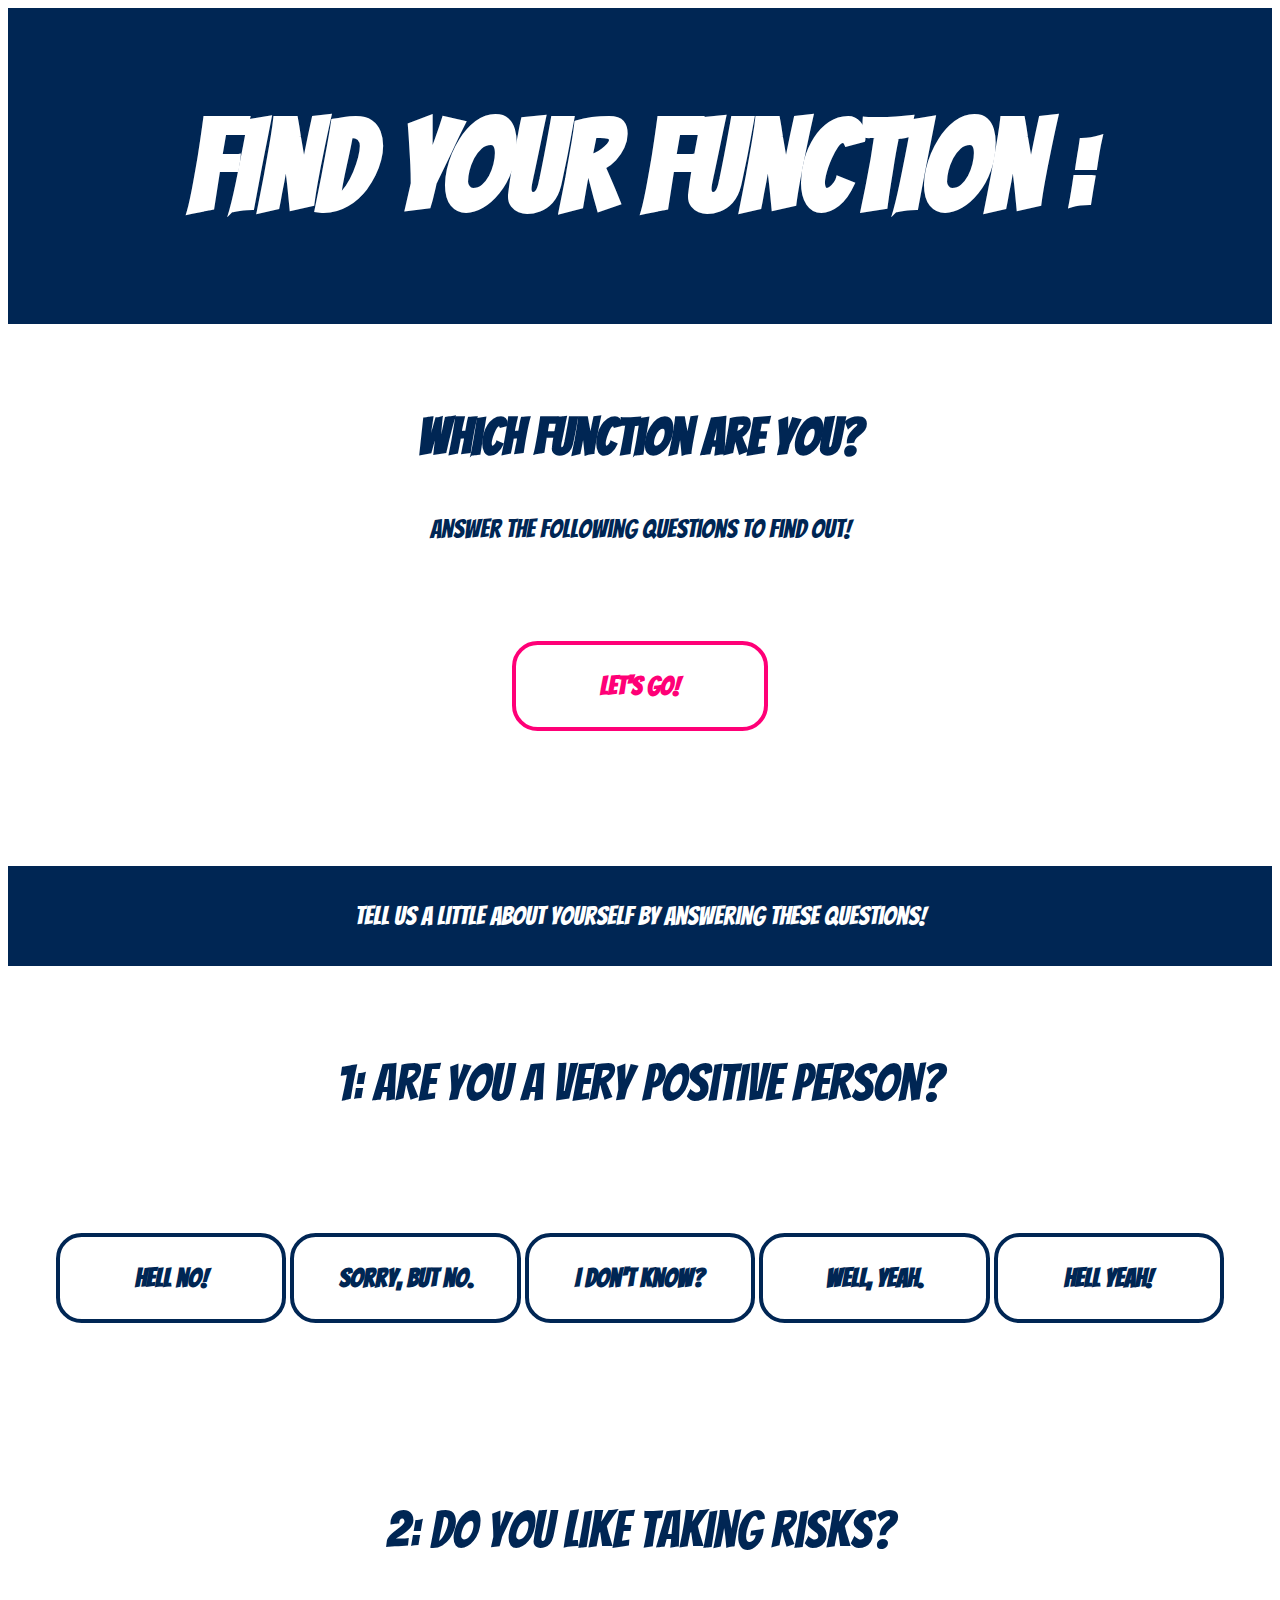
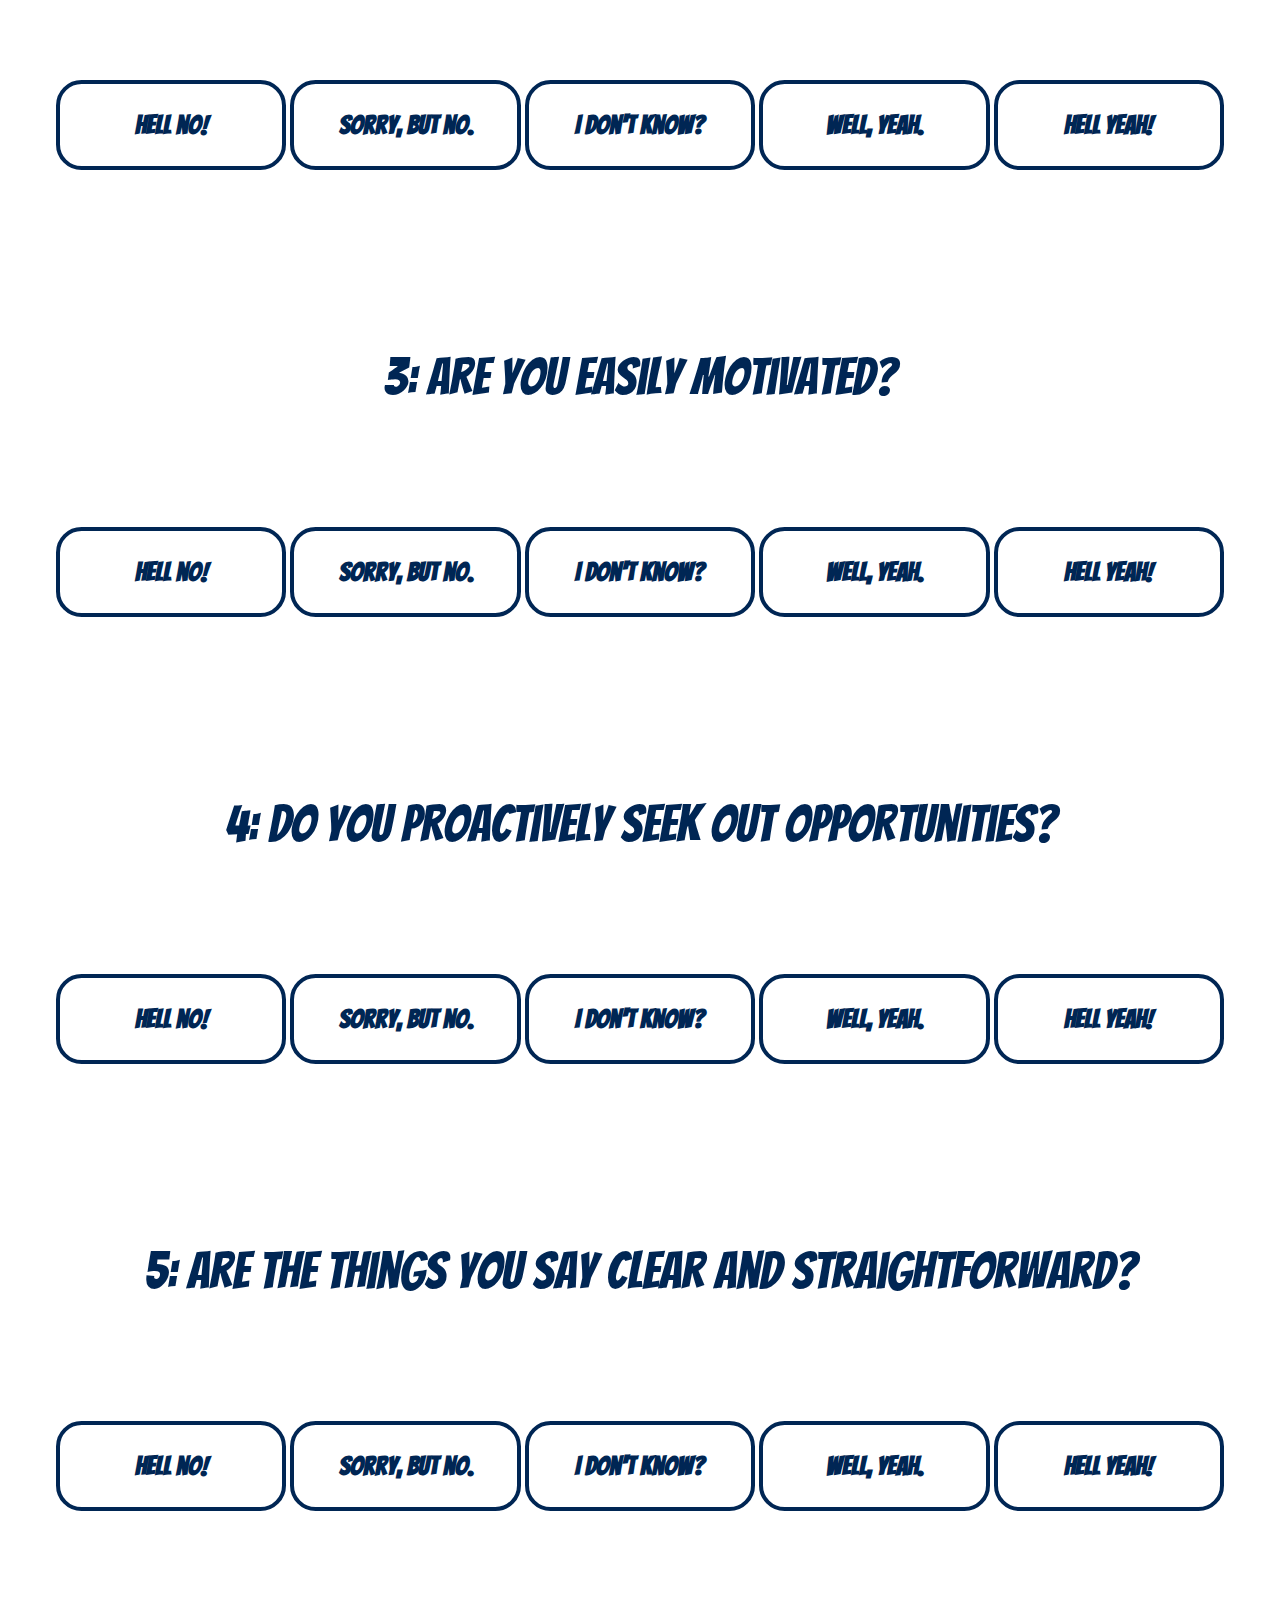
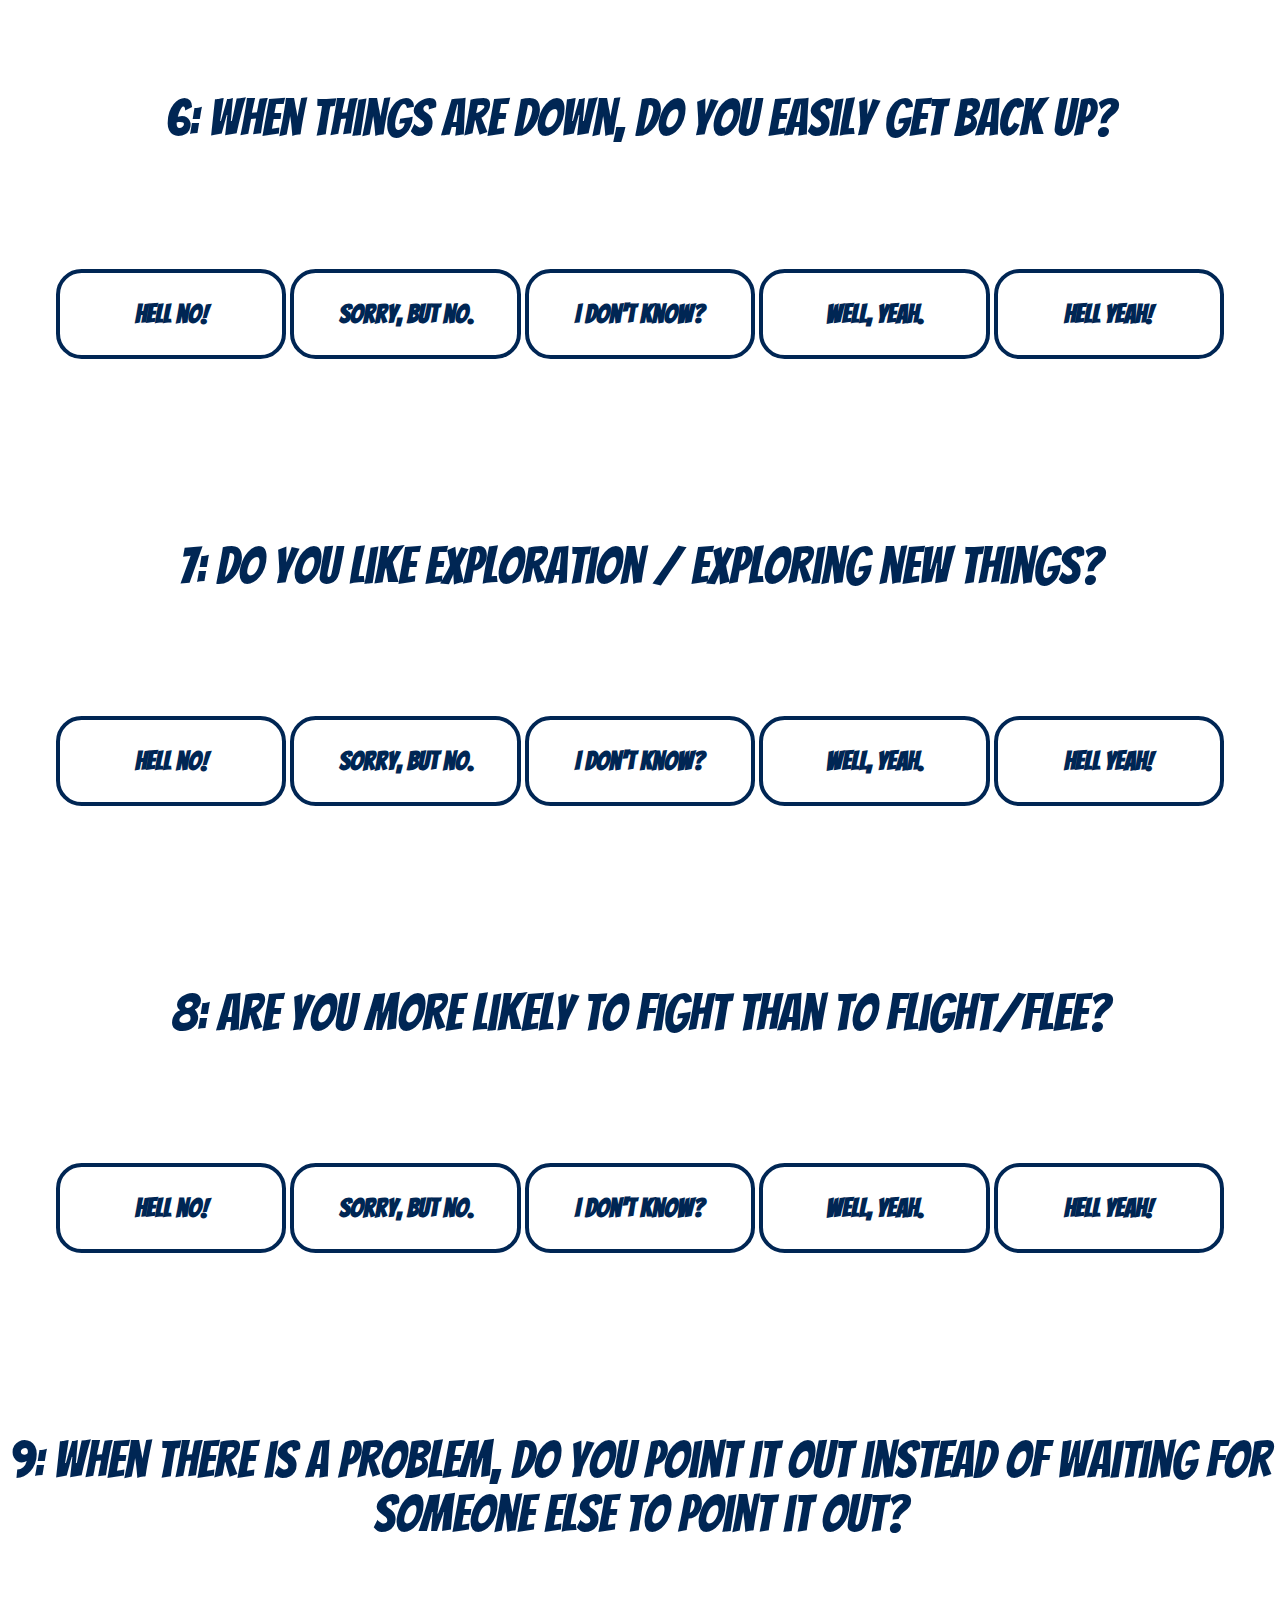
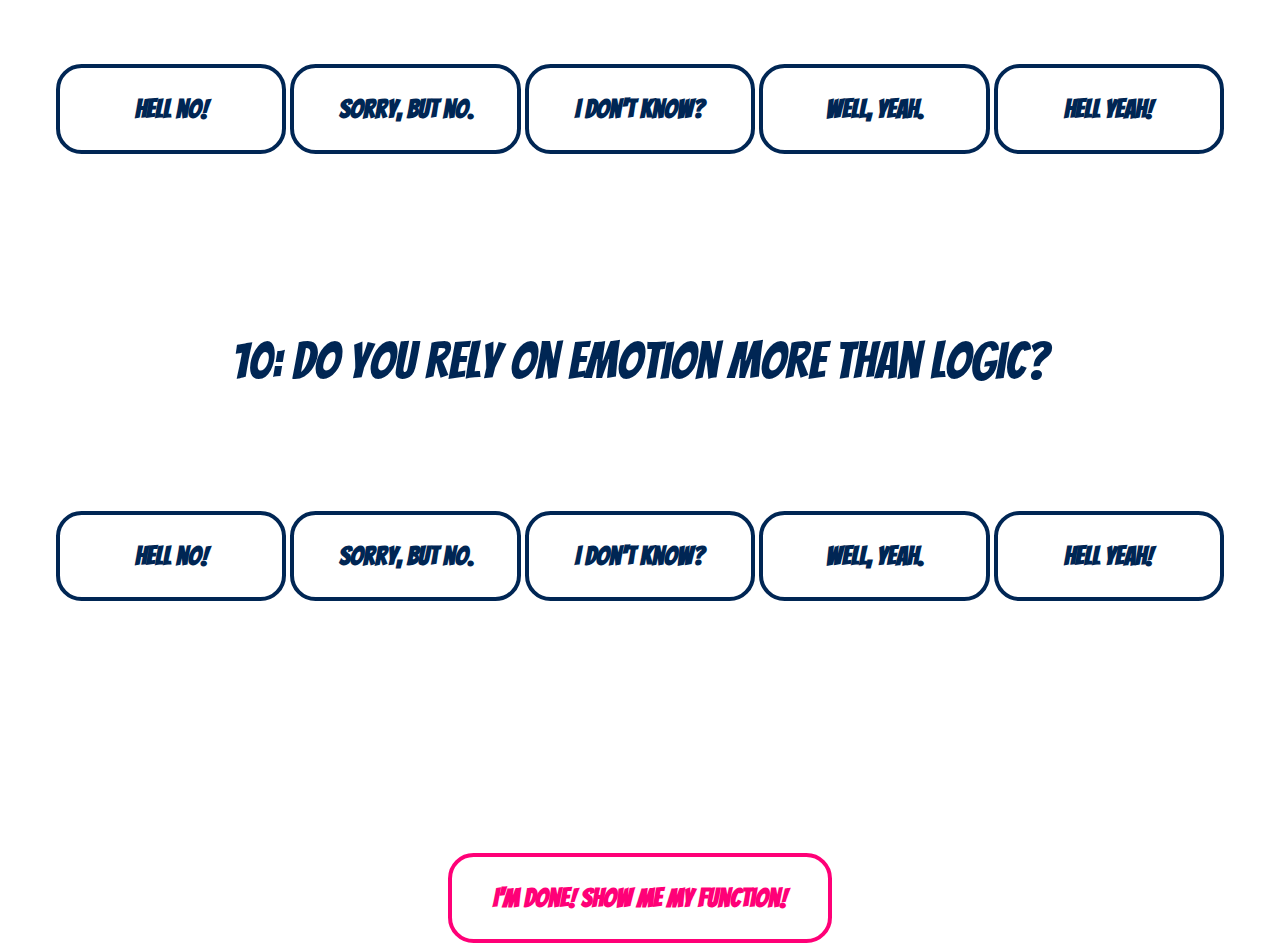
==== index.html @ d9165999 "Initial commit" ====
<!DOCTYPE html>
<head>
    <title> Find Your Function! </title>
    <script src="definitions.js"></script>
    <script src="questions.js"></script>
    <script src="sketch.js" defer></script>
    <link rel="stylesheet" type="text/css" href="style.css">

    <!-- GOOGLE FONTS -->
    <link rel="preconnect" href="https://fonts.googleapis.com">
    <link rel="preconnect" href="https://fonts.gstatic.com" crossorigin>
    <link href="https://fonts.googleapis.com/css2?family=Bangers&display=swap" rel="stylesheet"> 

</head>

<body>

    <h1 class="Title">FIND YOUR FUNCTION :</h1>
    <h3 class="Subtitle">which function are you?</h3>

    <p class="Subsubtitle">Answer the following questions to find out!</p>

    <div style="text-align:center;">
        <button class="button learnMore" onclick="letsGoScroll()">Let's Go!</button>
    </div>

    <p class="Subsubtitle dark" style="margin-top: 15vh" id="scrollTarget">
        Tell us a little about yourself by answering these questions!
    </p>

    <p id="QuestionsContainer"></p>
    
    <div style="text-align:center;">
        <button class="button done" onclick="calculatePoints()">
            I'm done! Show me my function!
        </button>
    </div>

</body>
---- style.css ----
body {
    background-color:#ffffff;
}

.Title{
    font-family: 'Bangers', cursive;
    font-size: 10vw;
    display: flex;
    justify-content: center;
    background-color: #002654;
    padding: 10vh;
    color: #FFFFFF;
    margin-top: 0;
}

.Subtitle {
    font-family: 'Bangers', cursive;
    font-size: 4vw;
    display: flex;
    justify-content: center;
    color: #002654;
}

.Subsubtitle {
    font-family: 'Bangers', cursive;
    font-size: 2vw;
    display: flex;
    justify-content: center;
    color: #002654;
}

.dark {
    background-color: #002654;
    color: #FFFFFF;
    padding-top: 4vh;
    padding-bottom: 4vh;
}

.Question {
    font-family: 'Bangers', cursive;
    font-size: 4vw;
    display: flex;
    justify-content: center;
    color: #002654;
    text-align: center;
}

.button {
    width: 20vw;
    height: 10vh;
    border: none;
    color: white;
    padding: 1vh 1vw;
    text-align: center;
    text-decoration: none;
    display: inline-block;
    font-size: 4vw;
    margin-top: 8vh;
    transition-duration: 0.2s;
    cursor: pointer;
}

.learnMore {
    font-family: 'Bangers', cursive;
    background-color: #ffffff;
    color: #ff0077;
    border: 4px solid #ff0077;
    align-self: center;
    font-size:2vw;
    font-weight: 600;
    border-radius: 2vw;
}

.learnMore:hover {
    background-color: #ff0077;
    color: #ffffff;
}

.answer {
    width: 18vw;
    font-family: 'Bangers', cursive;
    background-color: #ffffff;
    color: #002654;
    border: 4px solid #002654;
    font-size:2vw;
    font-weight: 600;
    border-radius: 2vw;
    display:inline-block;
}

.answer:hover {
    background-color: #002654;
    color: #ffffff;
}

.selected {
    background-color: #ff0077;
    color: #ffffff;
}

.selected:hover {
    background-color: #ff0077;
    color: #ffffff;
}

.done {
    width: 30vw;
    font-family: 'Bangers', cursive;
    background-color: #ffffff;
    color: #ff0077;
    border: 4px solid #ff0077;
    align-self: center;
    font-size:2vw;
    font-weight: 600;
    border-radius: 2vw;
}

.done:hover {
    background-color: #ff0077;
    color: #ffffff;
}

.QuestionContainer {
    margin-top: 10vh; 
    margin-bottom: 20vh
}

.math {
    font-size: 3vw;
}

img {
    width: 60vw;
    height: 42.6vw; /* images are 2028x1440 */
}
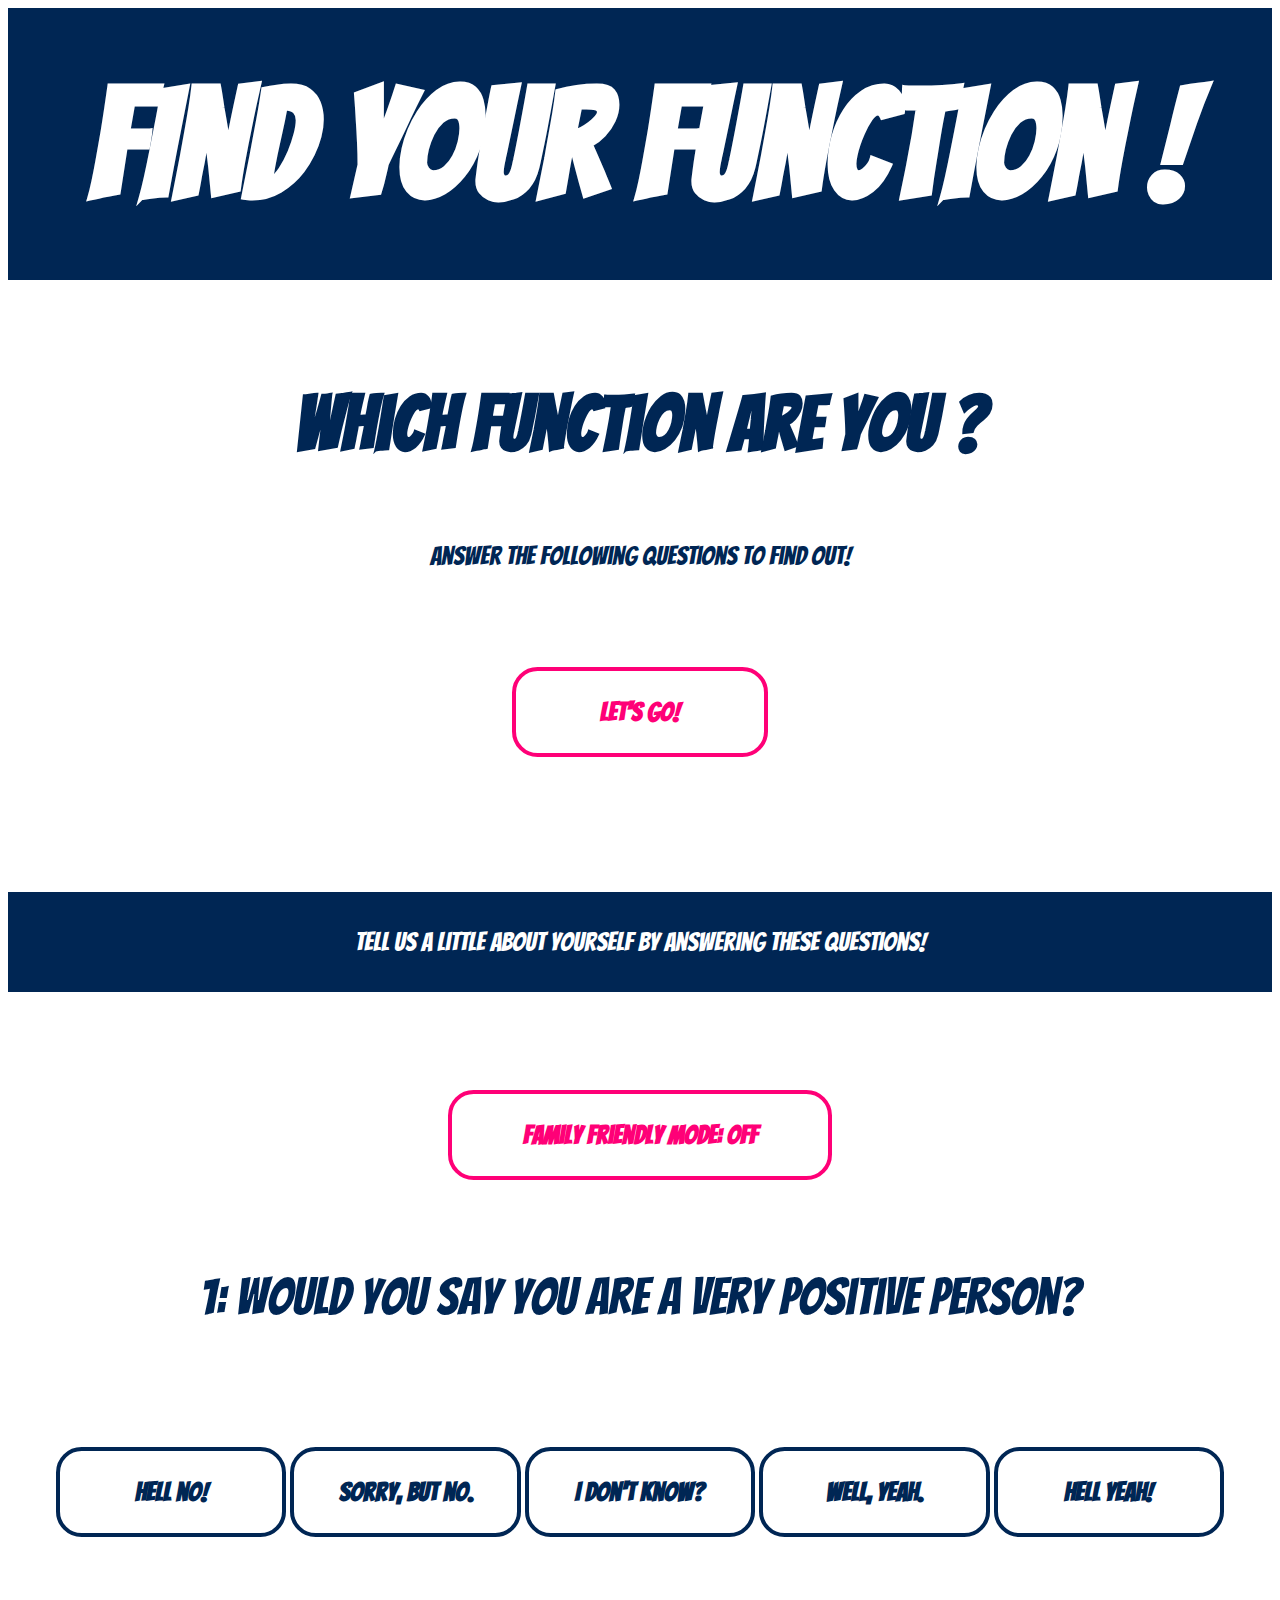
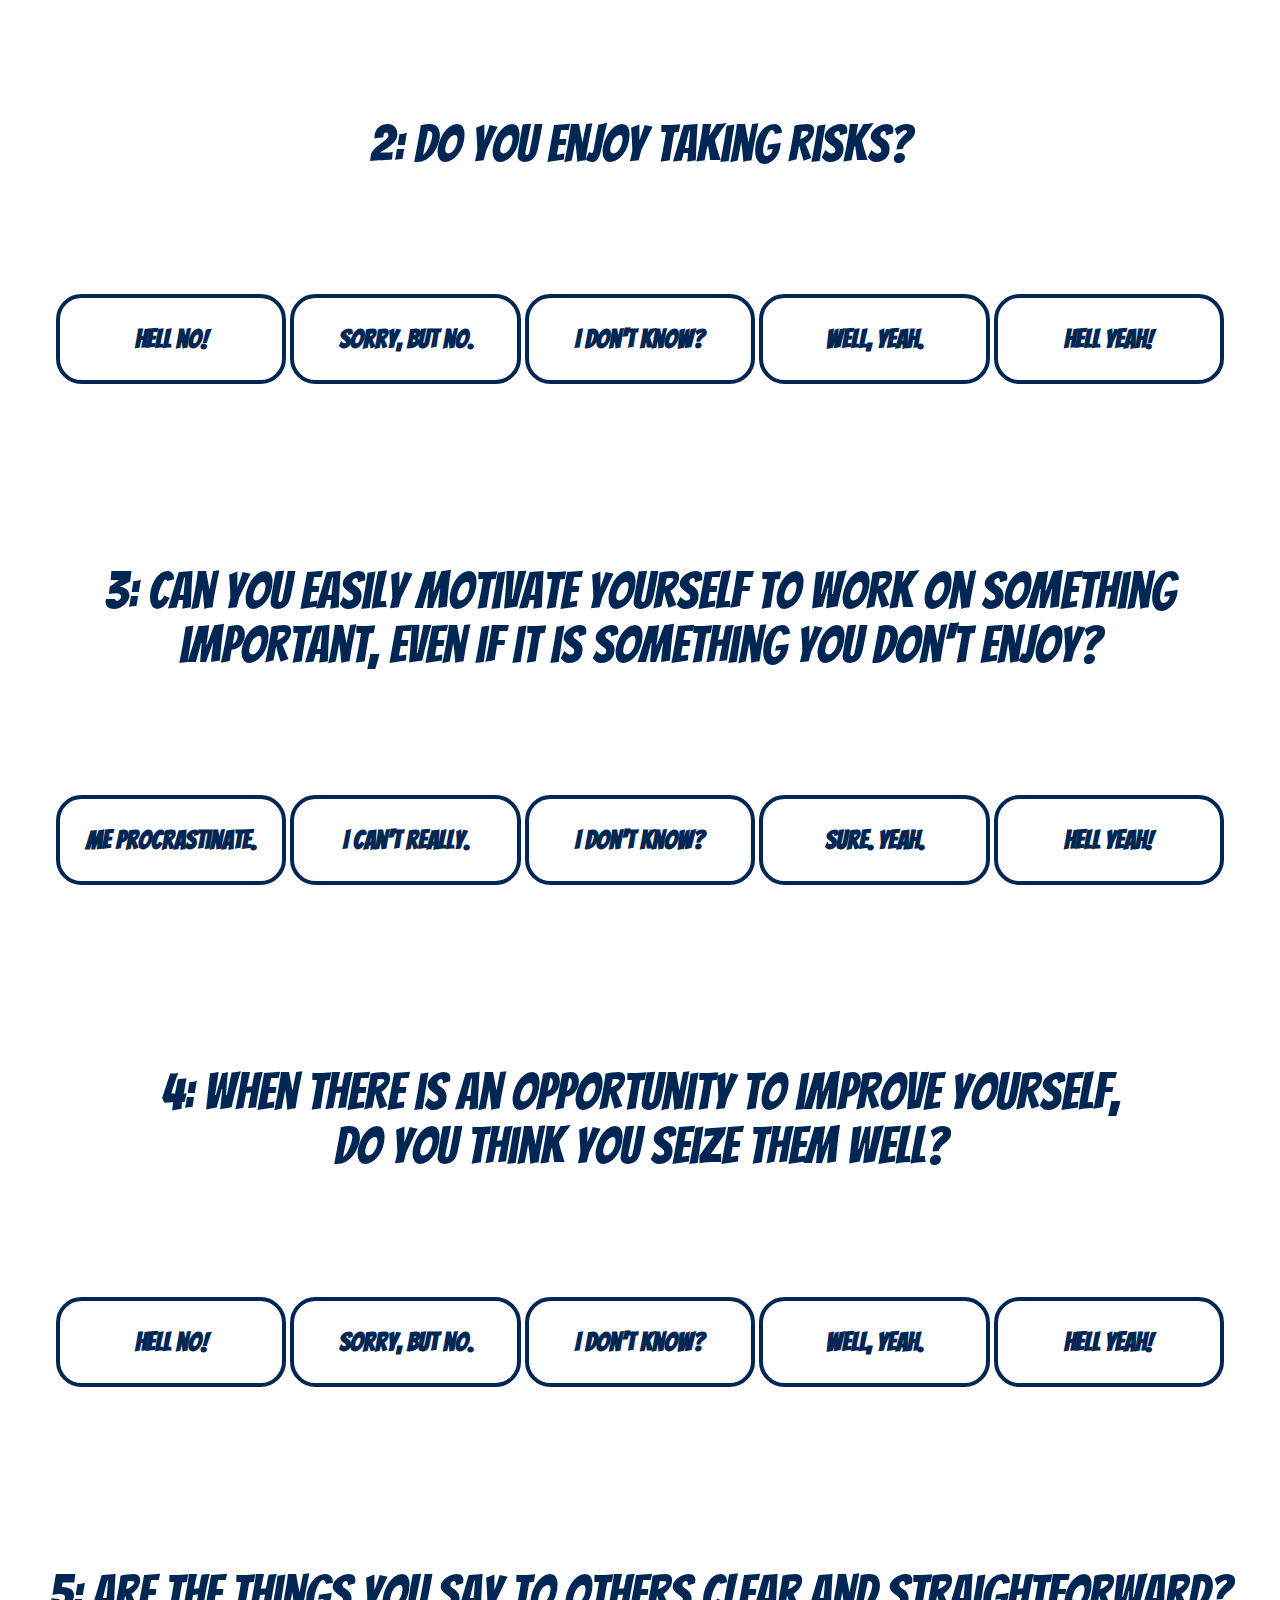
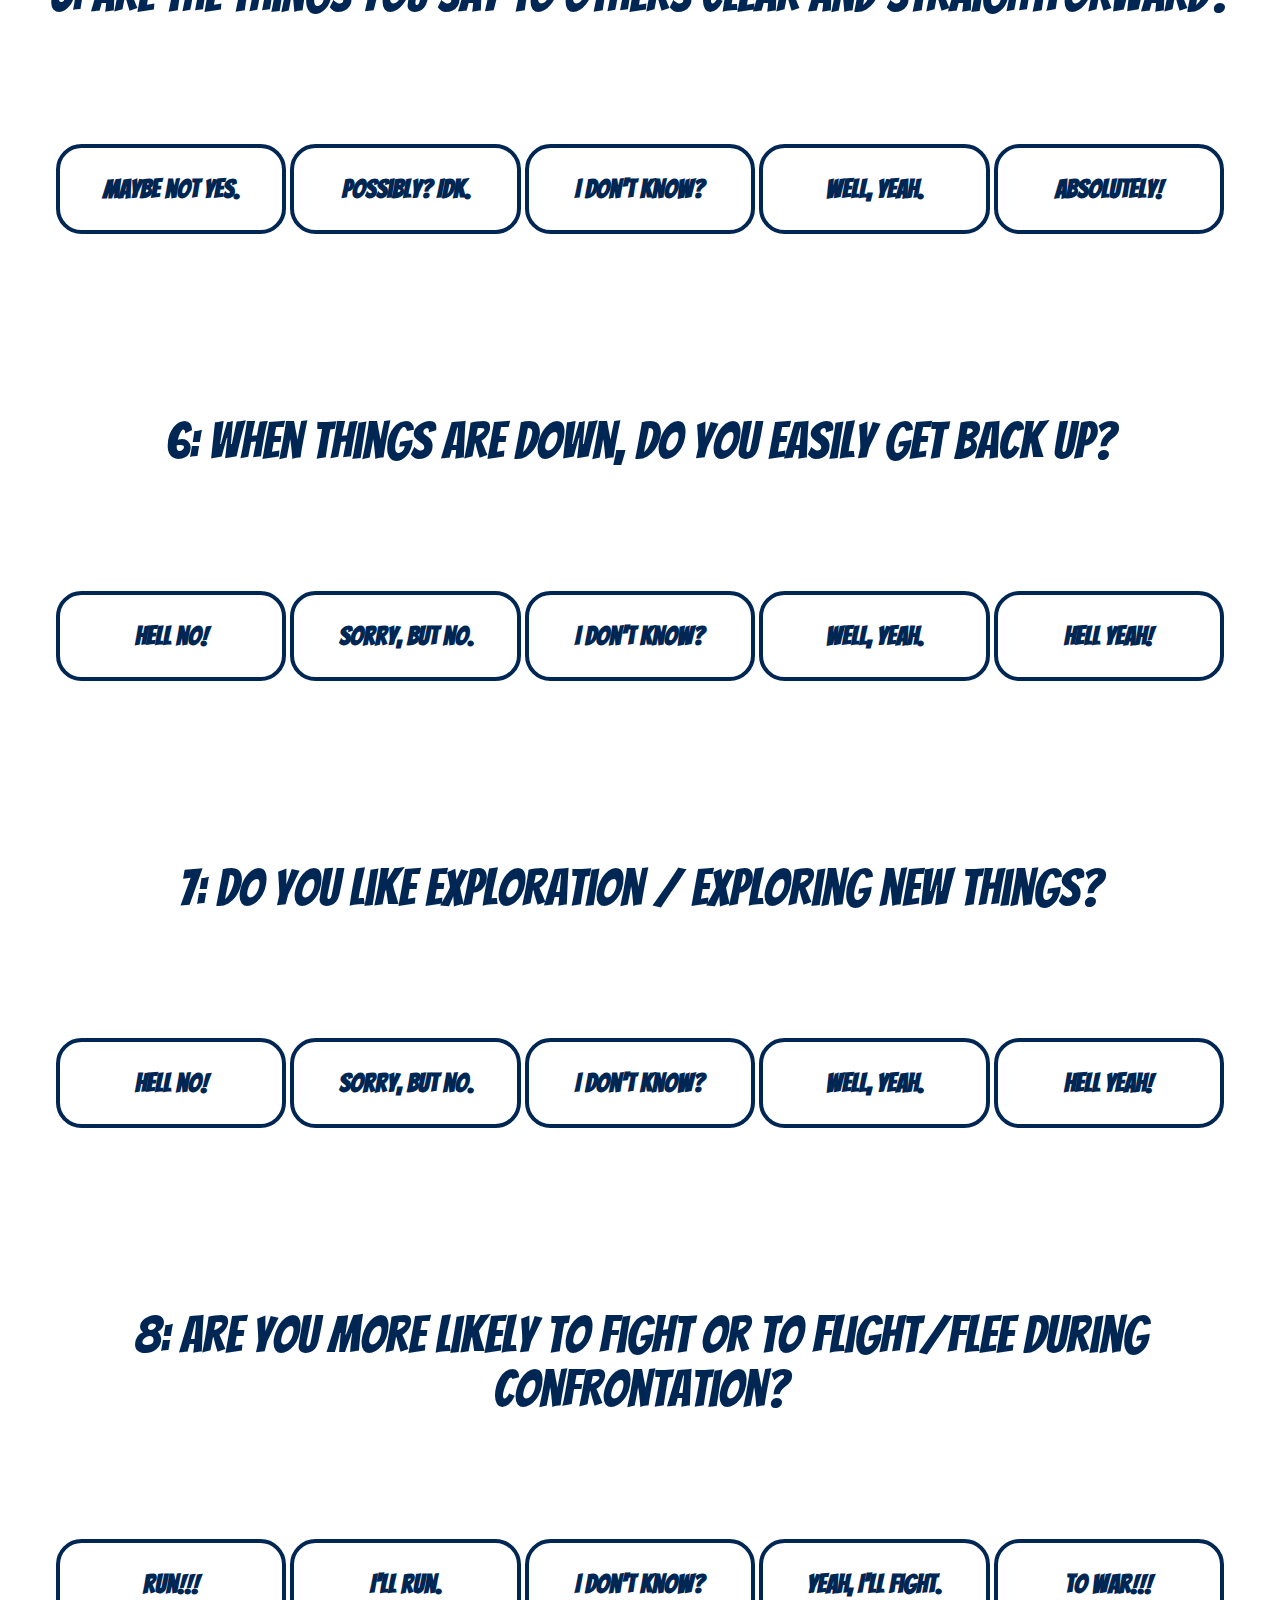
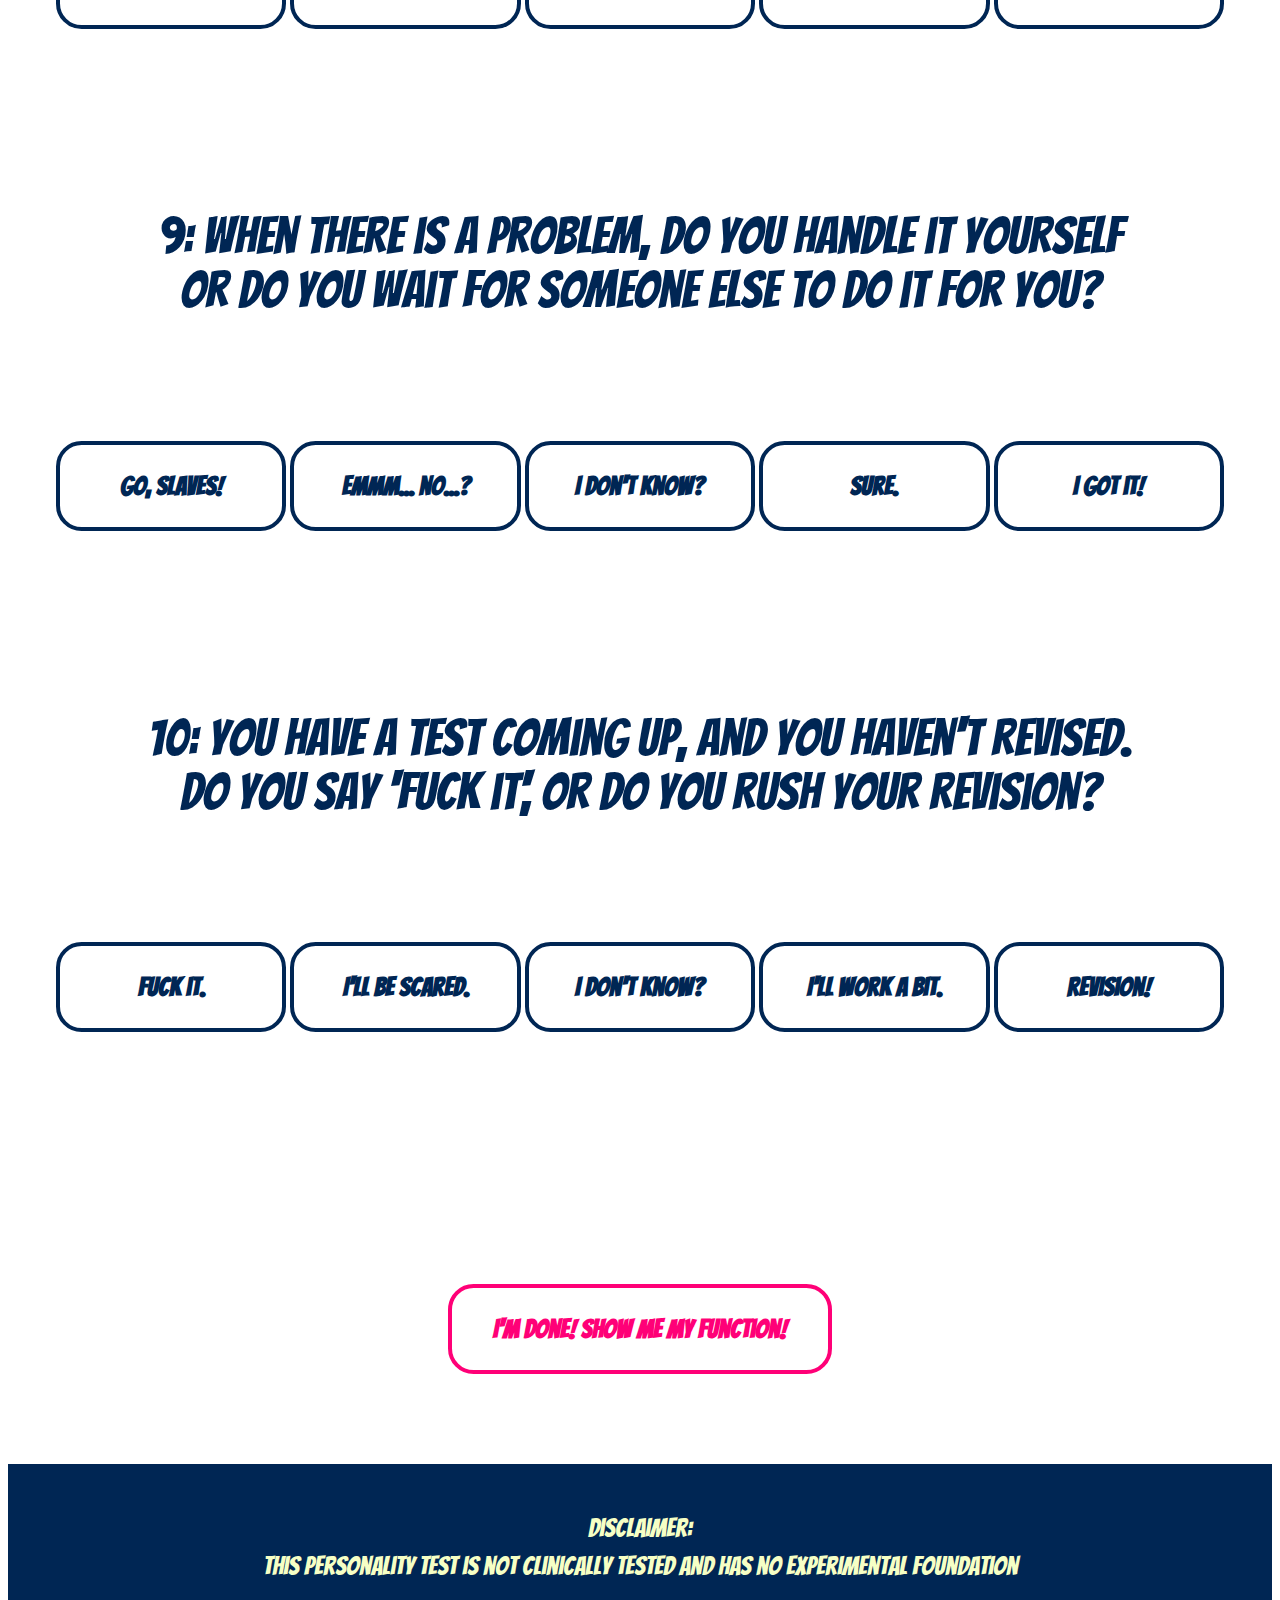
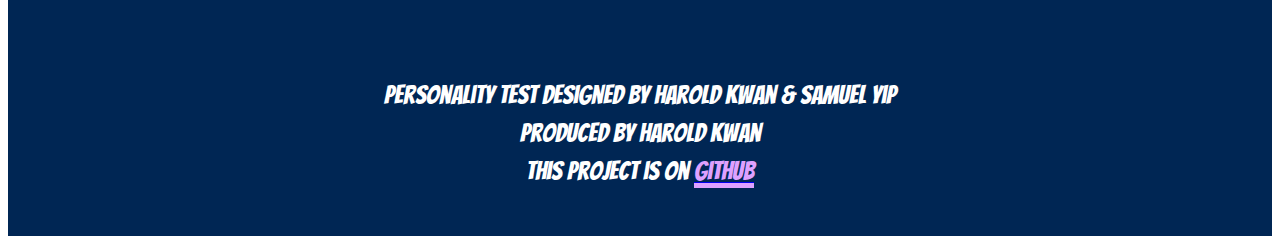
==== commit fbfb10d7: "Changed algorithm" ====
--- a/index.html
+++ b/index.html
@@ -15,8 +15,8 @@
 
 <body>
 
-    <h1 class="Title">FIND YOUR FUNCTION :</h1>
-    <h3 class="Subtitle">which function are you?</h3>
+    <h1 class="Title">FIND YOUR FUNCTION !</h1>
+    <h3 class="Subtitle">which function are you ?</h3>
 
     <p class="Subsubtitle">Answer the following questions to find out!</p>
 
@@ -28,6 +28,12 @@
         Tell us a little about yourself by answering these questions!
     </p>
 
+    <div style="text-align:center;">
+        <button class="button censorButtonOn" onclick="toggleCensor()" id="censorButton">
+            Family Friendly Mode: ON
+        </button>
+    </div>
+
     <p id="QuestionsContainer"></p>
     
     <div style="text-align:center;">
@@ -36,4 +42,21 @@
         </button>
     </div>
 
+    <div class="footer">
+        <div style="margin-bottom: 10vh; color: #f6ffc5">
+            Disclaimer:
+            <br>
+            This personality test is not clinically tested and has no experimental foundation
+        </div>
+
+        Personality test designed by Harold Kwan & Samuel Yip
+        <br>
+        Produced by Harold Kwan
+        <br>
+        This project is on
+        <a href="https://github.com/brainstormerjr/FIndYourFunction" target="_blank">
+            <u style="color: #dea1ff; text-decoration-thickness: 5px;">GitHub</u>
+        </a>
+    </div>
+
 </body>--- a/style.css
+++ b/style.css
@@ -4,18 +4,19 @@
 
 .Title{
     font-family: 'Bangers', cursive;
-    font-size: 10vw;
+    font-size: 12vw;
     display: flex;
     justify-content: center;
     background-color: #002654;
-    padding: 10vh;
+    /* background-color: #ff0077; */
+    padding: 6vh;
     color: #FFFFFF;
     margin-top: 0;
 }
 
 .Subtitle {
     font-family: 'Bangers', cursive;
-    font-size: 4vw;
+    font-size: 6vw;
     display: flex;
     justify-content: center;
     color: #002654;
@@ -132,4 +133,49 @@
 img {
     width: 60vw;
     height: 42.6vw; /* images are 2028x1440 */
+}
+
+.footer {
+    text-align:center;
+    background-color:#002654;
+    font-family: 'Bangers', cursive;
+    font-size: 2vw;
+    margin-top: 10vh;
+    padding: 5vh;
+    color:#ffffff;
+    line-height: 3vw;
+}
+
+.censorButtonOn {
+    width: 30vw;
+    font-family: 'Bangers', cursive;
+    background-color: #ffffff;
+    color: #00c527;
+    border: 4px solid #00c527;
+    align-self: center;
+    font-size:2vw;
+    font-weight: 600;
+    border-radius: 2vw;
+}
+
+.censorButtonOn:hover {
+    background-color: #00c527;
+    color: #ffffff;
+}
+
+.censorButtonOff {
+    width: 30vw;
+    font-family: 'Bangers', cursive;
+    background-color: #ffffff;
+    color: #ff0077;
+    border: 4px solid #ff0077;
+    align-self: center;
+    font-size:2vw;
+    font-weight: 600;
+    border-radius: 2vw;
+}
+
+.censorButtonOff:hover {
+    background-color: #ff0077;
+    color: #ffffff;
 }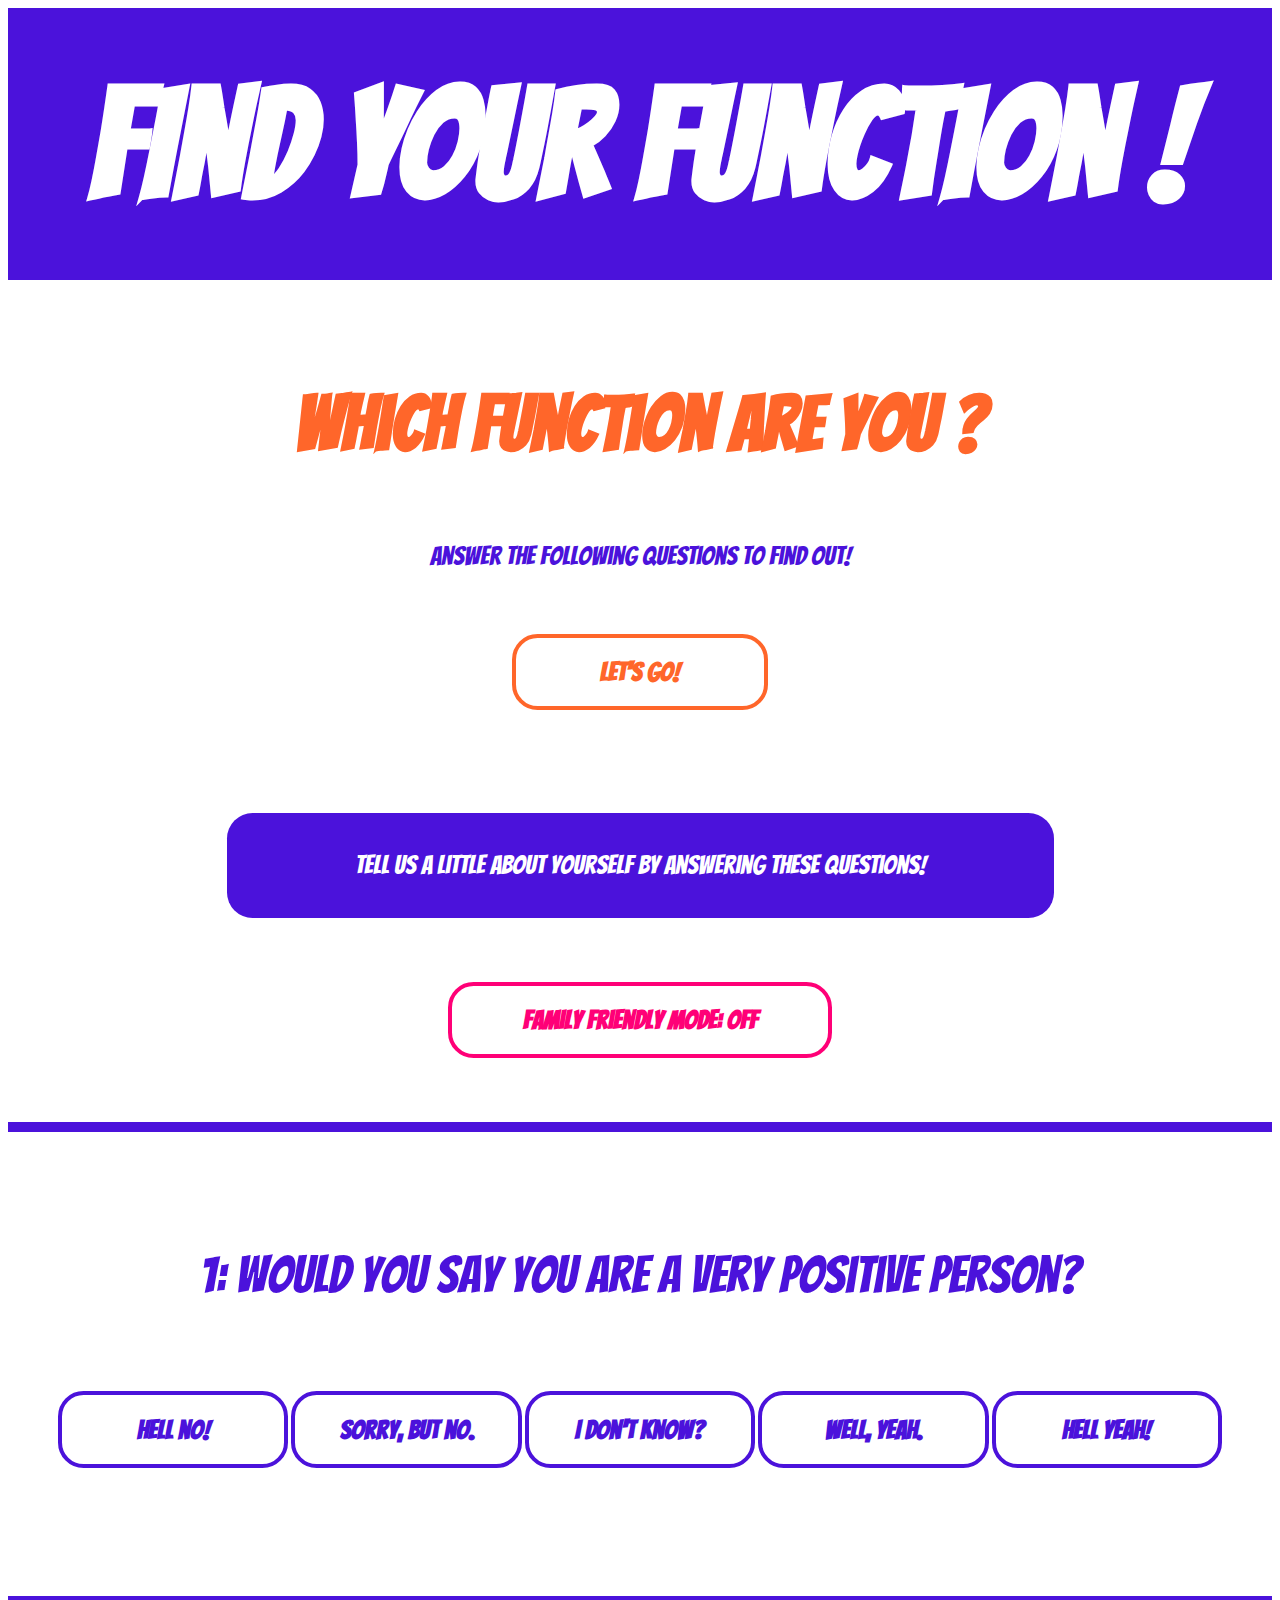
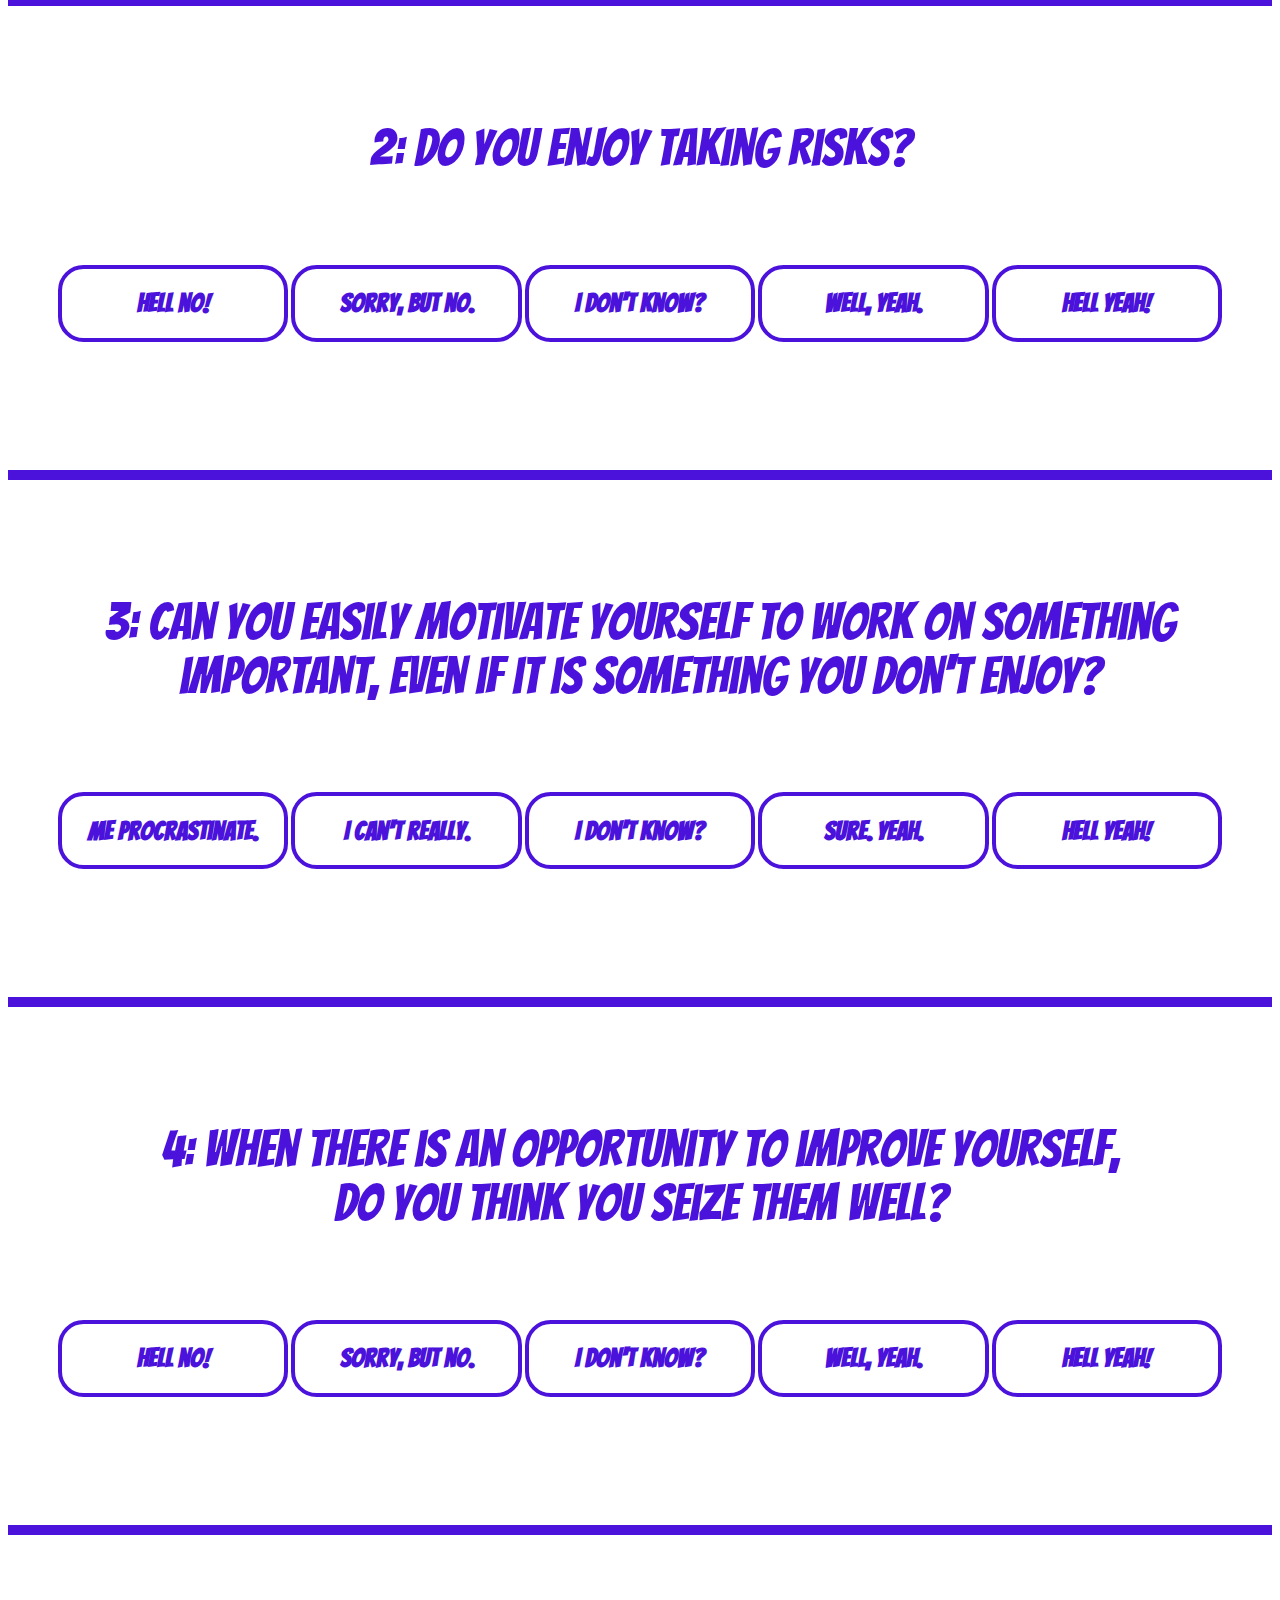
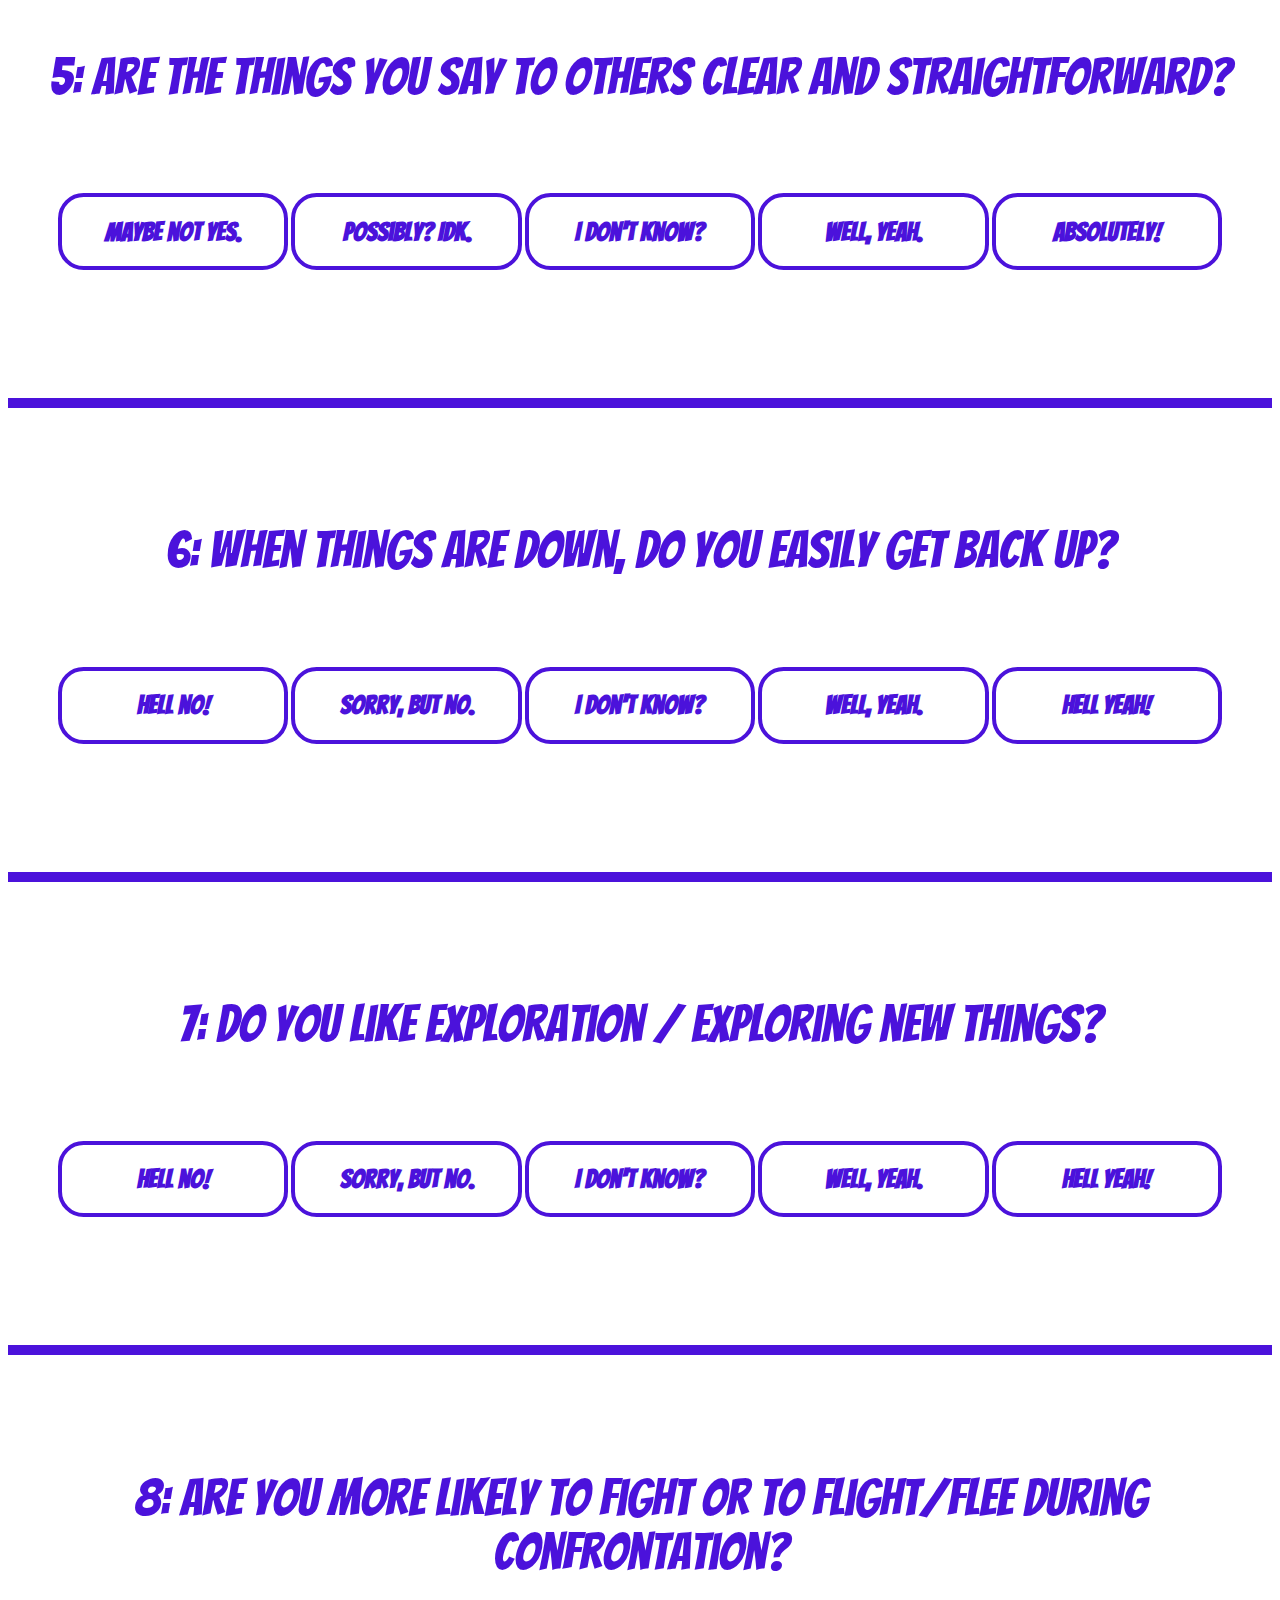
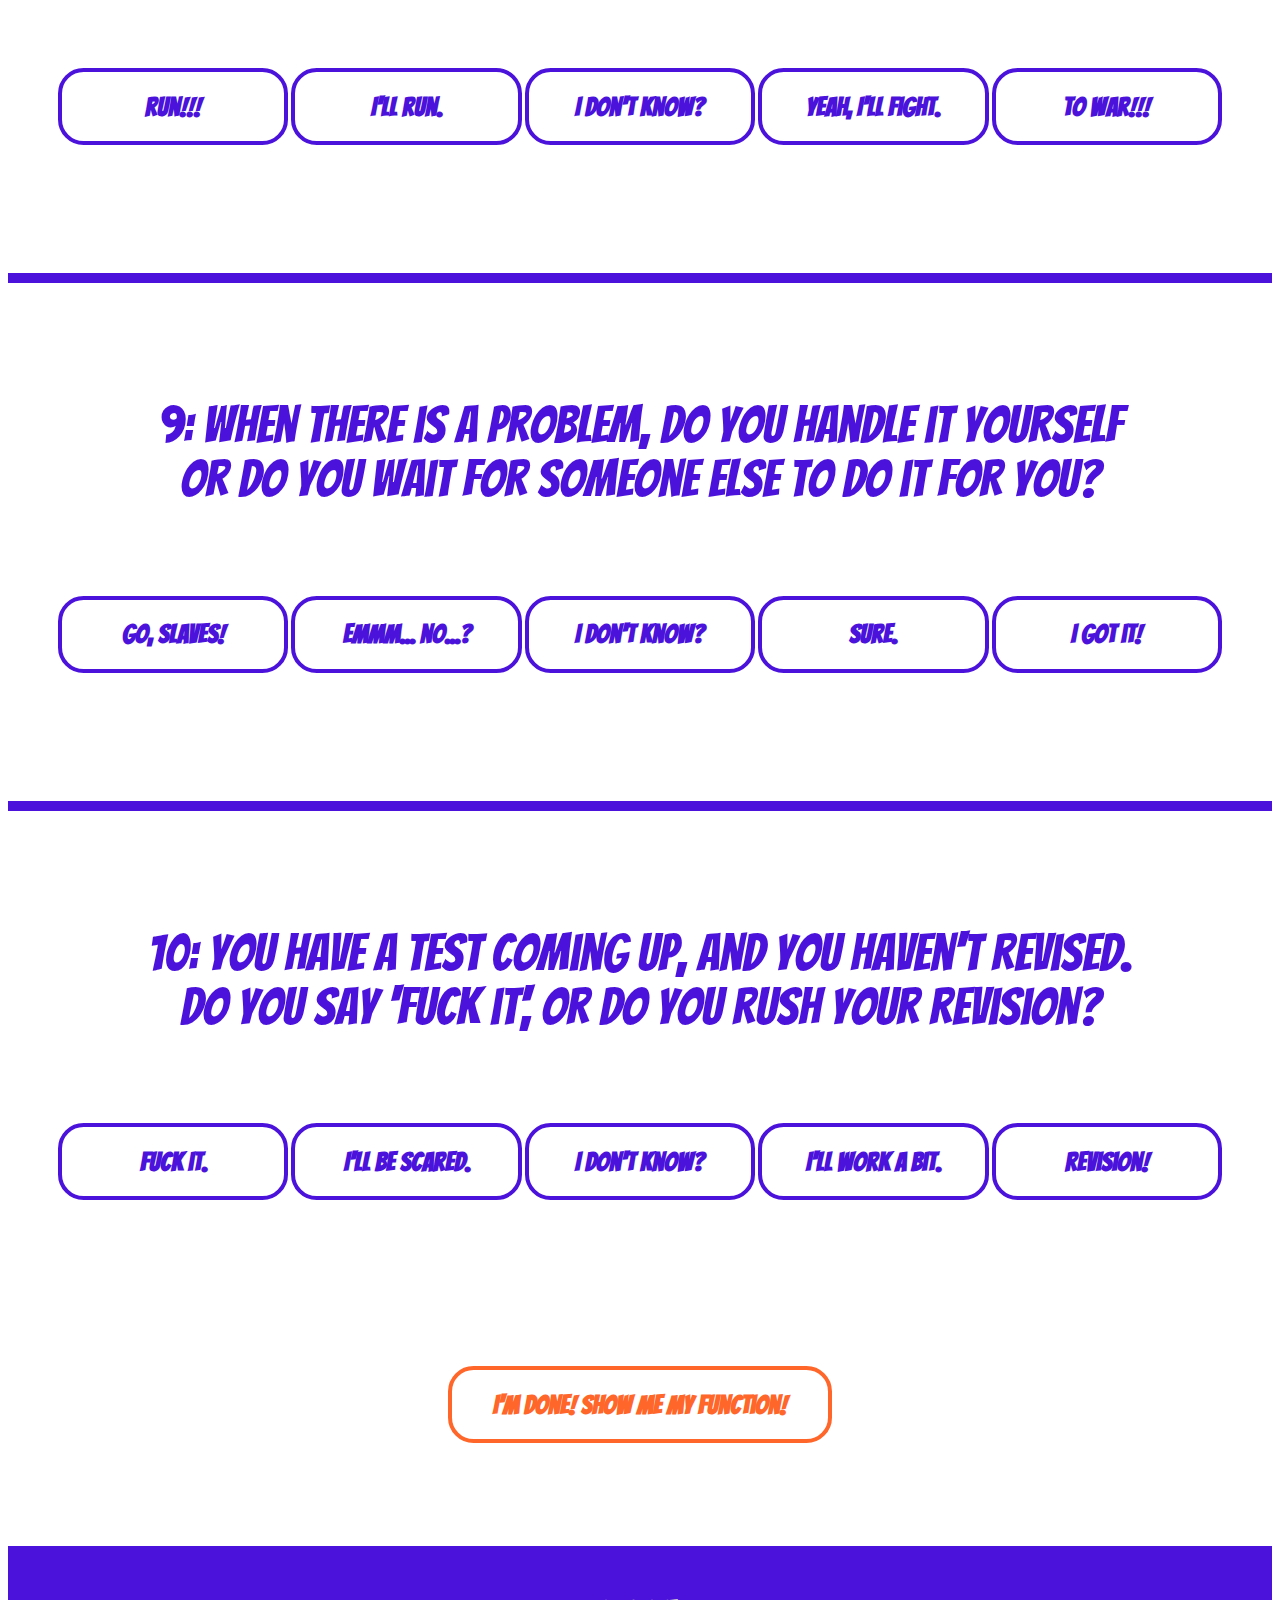
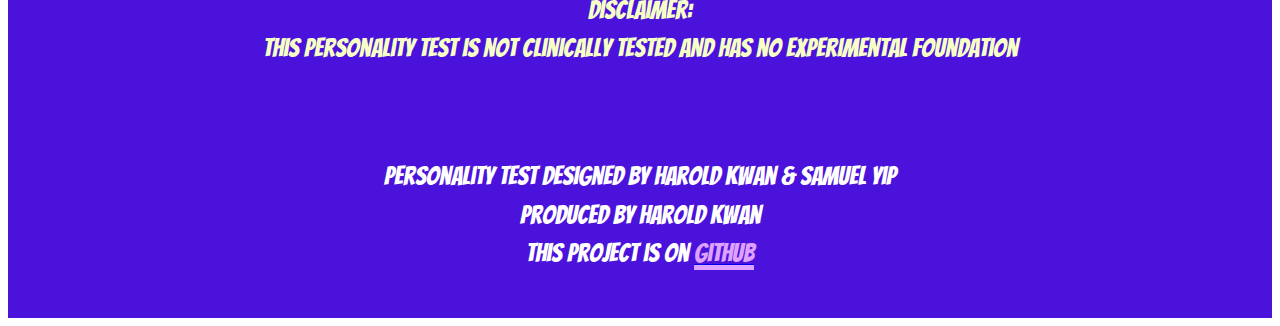
==== commit c4b81948: "UI Overhaul" ====
--- a/index.html
+++ b/index.html
@@ -2,7 +2,6 @@
 <head>
     <title> Find Your Function! </title>
     <script src="definitions.js"></script>
-    <script src="questions.js"></script>
     <script src="sketch.js" defer></script>
     <link rel="stylesheet" type="text/css" href="style.css">
 
@@ -15,7 +14,7 @@
 
 <body>
 
-    <h1 class="Title">FIND YOUR FUNCTION !</h1>
+    <h1 class="Title" id="Title">FIND YOUR FUNCTION !</h1>
     <h3 class="Subtitle">which function are you ?</h3>
 
     <p class="Subsubtitle">Answer the following questions to find out!</p>
@@ -24,7 +23,7 @@
         <button class="button learnMore" onclick="letsGoScroll()">Let's Go!</button>
     </div>
 
-    <p class="Subsubtitle dark" style="margin-top: 15vh" id="scrollTarget">
+    <p class="Subsubtitle dark" style="margin-top: 8vw;" id="scrollTarget">
         Tell us a little about yourself by answering these questions!
     </p>
 
--- a/style.css
+++ b/style.css
@@ -1,54 +1,59 @@
+:root {
+    --background-color: #ffffff;
+    --main-color: #4b12db;
+    --main-color-semitransparent: #4b12db;
+    --main-color-semisemitransparent: #4b12db25;
+    --accent-color: #ff662a;
+    --green-color: #00c527;
+    --red-color: #ff0077;
+}
+
 body {
-    background-color:#ffffff;
+    background-color: var(--background-color);
+    font-family: 'Bangers', cursive;
+    text-align: center;
+    justify-content: center;
 }
 
 .Title{
-    font-family: 'Bangers', cursive;
     font-size: 12vw;
-    display: flex;
-    justify-content: center;
-    background-color: #002654;
-    /* background-color: #ff0077; */
+    background-color: var(--main-color);
     padding: 6vh;
-    color: #FFFFFF;
+    color:  var(--background-color);
     margin-top: 0;
 }
 
 .Subtitle {
-    font-family: 'Bangers', cursive;
     font-size: 6vw;
-    display: flex;
-    justify-content: center;
-    color: #002654;
+    color: var(--accent-color);
 }
 
 .Subsubtitle {
-    font-family: 'Bangers', cursive;
     font-size: 2vw;
-    display: flex;
-    justify-content: center;
-    color: #002654;
+    color: var(--main-color);
 }
 
 .dark {
-    background-color: #002654;
-    color: #FFFFFF;
-    padding-top: 4vh;
-    padding-bottom: 4vh;
+    background-color: var(--main-color);
+    color: var(--background-color);
+    padding-top: 3vw;
+    padding-bottom: 3vw;
+    padding-right: 10vw;
+    padding-left: 10vw;
+    display: inline-block;
+    border-radius: 2vw;
 }
 
 .Question {
-    font-family: 'Bangers', cursive;
     font-size: 4vw;
-    display: flex;
-    justify-content: center;
-    color: #002654;
+    color: var(--main-color);
     text-align: center;
 }
 
 .button {
+    font-family: 'Bangers', cursive;
     width: 20vw;
-    height: 10vh;
+    height: 6vw;
     border: none;
     color: white;
     padding: 1vh 1vw;
@@ -56,16 +61,15 @@
     text-decoration: none;
     display: inline-block;
     font-size: 4vw;
-    margin-top: 8vh;
+    margin-top: 3vw;
     transition-duration: 0.2s;
     cursor: pointer;
 }
 
 .learnMore {
-    font-family: 'Bangers', cursive;
-    background-color: #ffffff;
-    color: #ff0077;
-    border: 4px solid #ff0077;
+    background-color: var(--background-color);
+    color: var(--accent-color);
+    border: 4px solid var(--accent-color);
     align-self: center;
     font-size:2vw;
     font-weight: 600;
@@ -73,16 +77,15 @@
 }
 
 .learnMore:hover {
-    background-color: #ff0077;
-    color: #ffffff;
+    background-color: var(--accent-color);
+    color: var(--background-color);
 }
 
 .answer {
     width: 18vw;
-    font-family: 'Bangers', cursive;
-    background-color: #ffffff;
-    color: #002654;
-    border: 4px solid #002654;
+    background-color: var(--background-color);
+    color: var(--main-color);
+    border: 4px solid var(--main-color);
     font-size:2vw;
     font-weight: 600;
     border-radius: 2vw;
@@ -90,26 +93,25 @@
 }
 
 .answer:hover {
-    background-color: #002654;
-    color: #ffffff;
+    background-color: var(--main-color);
+    color: var(--background-color);
 }
 
 .selected {
-    background-color: #ff0077;
-    color: #ffffff;
+    background-color: var(--accent-color);
+    color: var(--background-color);
 }
 
 .selected:hover {
-    background-color: #ff0077;
-    color: #ffffff;
+    background-color: var(--accent-color);
+    color: var(--background-color);
 }
 
 .done {
     width: 30vw;
-    font-family: 'Bangers', cursive;
-    background-color: #ffffff;
-    color: #ff0077;
-    border: 4px solid #ff0077;
+    background-color: var(--background-color);
+    color: var(--accent-color);
+    border: 4px solid var(--accent-color);
     align-self: center;
     font-size:2vw;
     font-weight: 600;
@@ -117,13 +119,19 @@
 }
 
 .done:hover {
-    background-color: #ff0077;
-    color: #ffffff;
+    background-color: var(--accent-color);
+    color: var(--background-color);
 }
 
 .QuestionContainer {
-    margin-top: 10vh; 
-    margin-bottom: 20vh
+    margin-top: 5vw; 
+    margin-bottom: 5vw;
+    padding-top: 5vw;
+    padding-bottom: 5vw;
+    /* border: 10px solid var(--main-color-semitransparent);
+    border-radius: 6vh;
+    background-color: var(--main-color-semisemitransparent); */
+    border-top: 10px solid var(--main-color-semitransparent);
 }
 
 .math {
@@ -137,21 +145,19 @@
 
 .footer {
     text-align:center;
-    background-color:#002654;
-    font-family: 'Bangers', cursive;
+    background-color:var(--main-color);
     font-size: 2vw;
-    margin-top: 10vh;
+    margin-top: 8vw;
     padding: 5vh;
-    color:#ffffff;
+    color:var(--background-color);
     line-height: 3vw;
 }
 
 .censorButtonOn {
     width: 30vw;
-    font-family: 'Bangers', cursive;
-    background-color: #ffffff;
-    color: #00c527;
-    border: 4px solid #00c527;
+    background-color: var(--background-color);
+    color: var(--green-color);
+    border: 4px solid var(--green-color);
     align-self: center;
     font-size:2vw;
     font-weight: 600;
@@ -159,16 +165,15 @@
 }
 
 .censorButtonOn:hover {
-    background-color: #00c527;
-    color: #ffffff;
+    background-color: var(--green-color);
+    color: var(--background-color);
 }
 
 .censorButtonOff {
     width: 30vw;
-    font-family: 'Bangers', cursive;
-    background-color: #ffffff;
-    color: #ff0077;
-    border: 4px solid #ff0077;
+    background-color: var(--background-color);
+    color: var(--red-color);
+    border: 4px solid var(--red-color);
     align-self: center;
     font-size:2vw;
     font-weight: 600;
@@ -176,6 +181,10 @@
 }
 
 .censorButtonOff:hover {
-    background-color: #ff0077;
-    color: #ffffff;
+    background-color: var(--red-color);
+    color: var(--background-color);
+}
+
+.fb-share-button {
+    height: 10vh;
 }